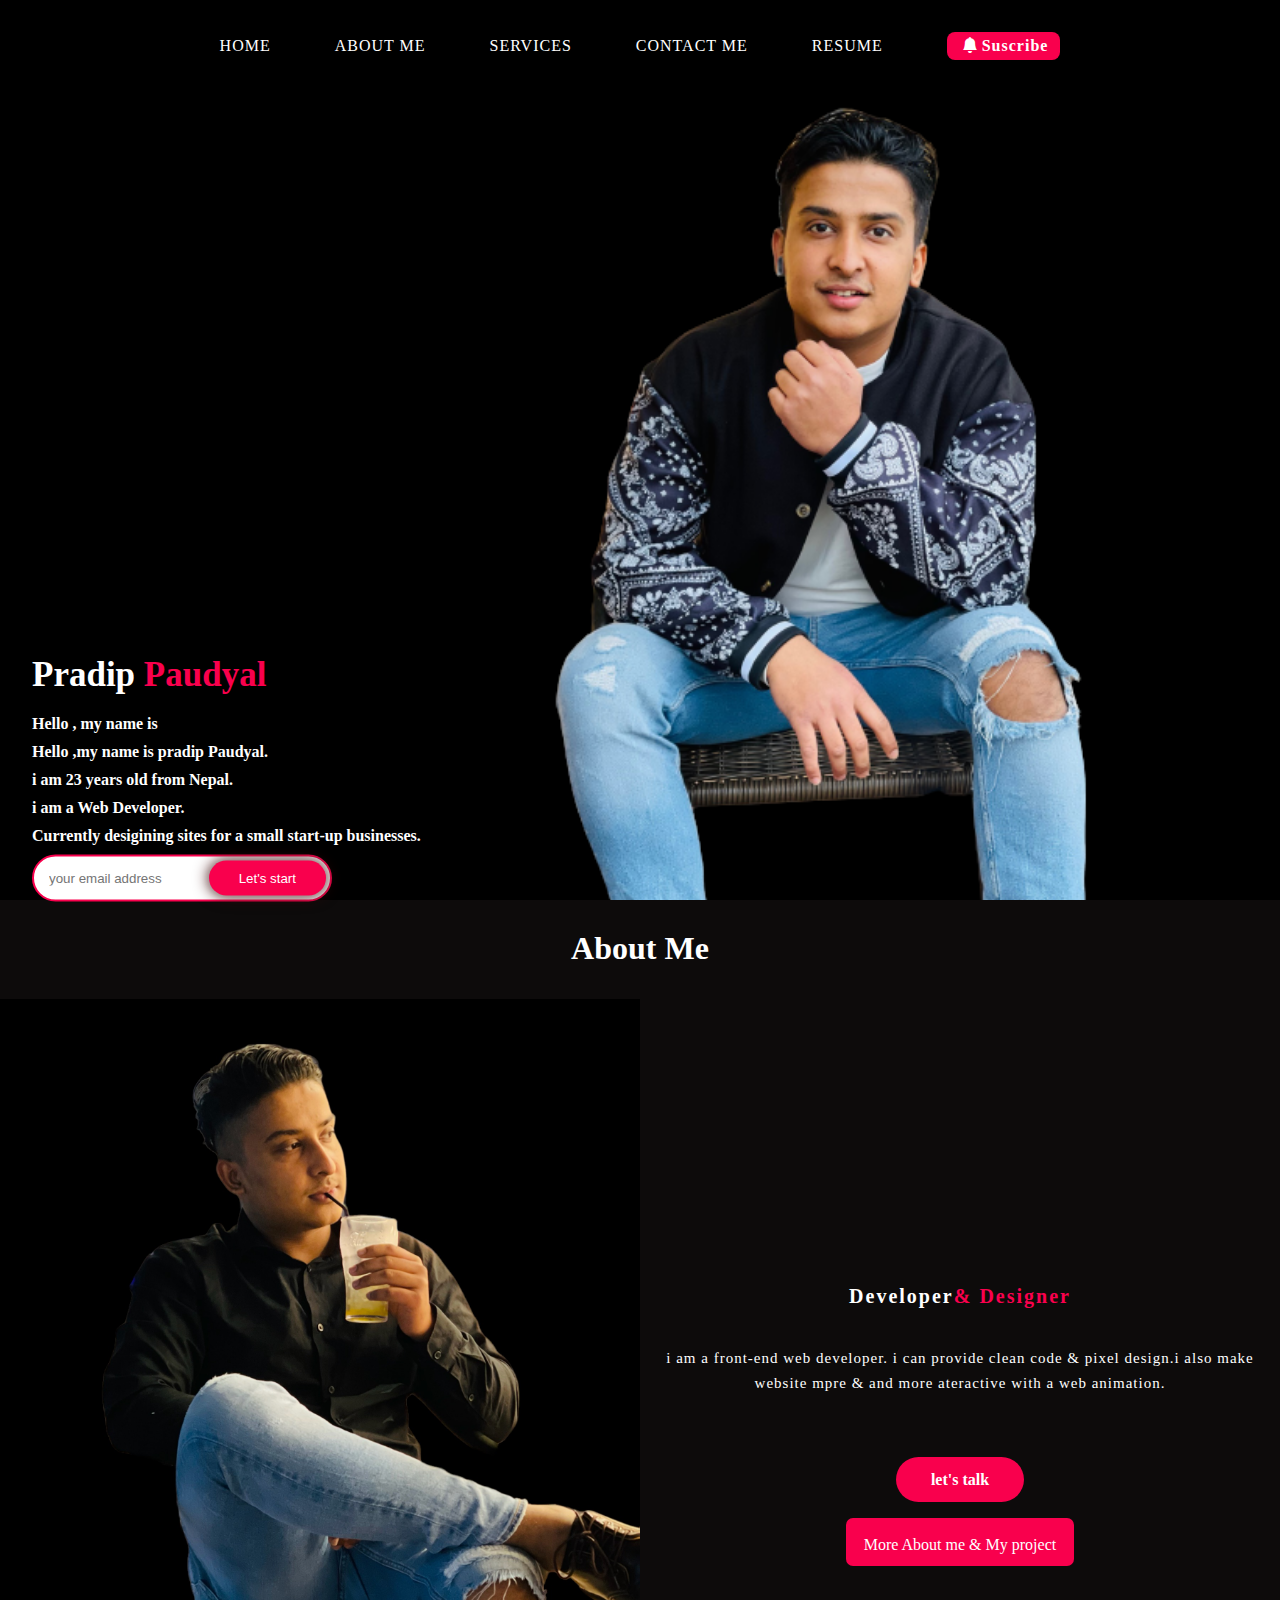
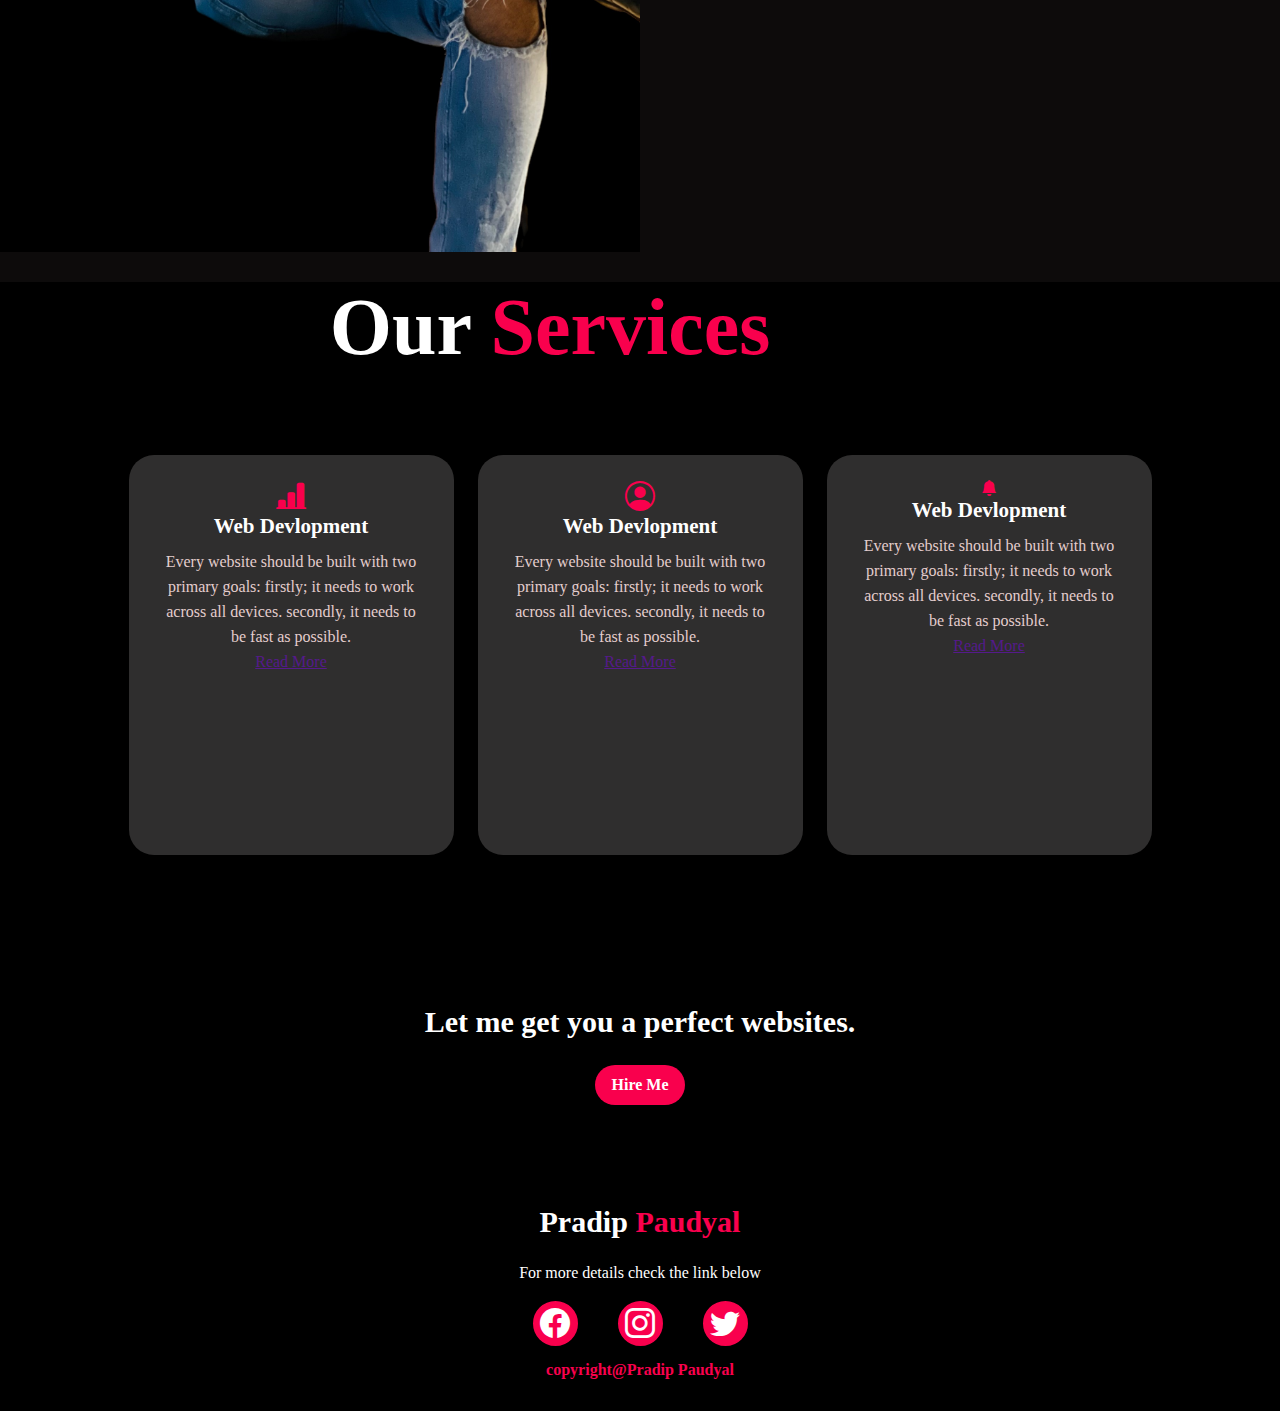
==== index.html @ ce9919db "some changes" ====
<!DOCTYPE html>
<html lang="en">

<head>
    <meta charset="UTF-8">
    <meta http-equiv="X-UA-Compatible" content="IE=edge">
    <meta name="viewport" content="width=device-width, initial-scale=1.0">
    <title>portfolio</title>
    <link rel="stylesheet" href="Css/style.css">
    <link rel="stylesheet" href="https://cdn.jsdelivr.net/npm/bootstrap-icons@1.10.5/font/bootstrap-icons.css">
    <link rel="shortcut icon"
        href="/woman-resume-with-magnifier-table-cv-resume-concept-finding-worker-apply-job-business-opportunity-cv-profile_613284-42.jpg"
        type="image/x-icon">

</head>


<body>
    <div class="nav-bar">
        <div class="nav-bar1">
            <a href="">HOME</a>
            <a href="#about">ABOUT ME</a>
            <a href="#service">SERVICES</a>
            <a href="#contact-me">CONTACT ME </a>
            <a href="Html/Resume.html">RESUME</a>
            <a href="" class="btn" style="float: right;">
                <i class="bi bi-bell-fill"></i>Suscribe </a>
        </div>
        <div style="clear: both;"></div>
        <div class="content" id="content">
            <h1>Pradip <span>Paudyal</span> </h1>
            <h3> Hello , my name is </h3>
            <h3>Hello ,my name is pradip Paudyal.</h3>
            <h3>i am 23 years old from Nepal.</h3>
            <h3>i am a Web Developer. </h3>
            <h3>Currently desigining sites for a small start-up businesses.</h3>

            <div class="heading">
                <form>
                    <input type="email" name="email" id="email" placeholder="your email address">
                    <input type="submit" name="submit" value="Let's start">
                </form>

            </div>

        </div>
    </div>
    <div class="about" id="about">
        <h2>About Me</h2>
        <div class="main">
            <div class="image font-reset"><img src="../image/me.JPG" alt="" ></div>

            <div class="about-text">

                <h5>Developer <span>& Designer</span> </h5>
                <p>i am a front-end web developer. i can provide clean code & pixel design.i also make
                    website mpre & and more ateractive with a web animation. </p>
                <div class="lets-talk-button"> <a href="../Html/Chatbot.html">let's talk</a></div>


                <div class="myproject">
                    <a href="/Html/myproject.html">More About me & My project</a>
                </div>
            </div>
        </div>
    </div>
    <div class="service" id="service">
        <div class="title">
            <h2>Our <span>Services</span> </h2>
        </div>
        <div class="title2">
            <div class="box1">
                <i class="bi bi-bar-chart-line-fill"></i>
                <h5>Web Devlopment</h5>
                <div class="paragraph">
                    <p>
                        Every website should be built with two primary goals: firstly; it needs to work across
                        all devices. secondly, it needs to be fast as possible.</p>
                    <p style="text-align: center ">
                        <a class="button" href="">Read More</a></p>
                </div>
            </div>


            <div class="box1">
                <i class="bi bi-person-circle"></i>
                <h5>Web Devlopment</h5>
                <div class="paragraph">
                    <p>
                        Every website should be built with two primary goals: firstly; it needs to work across
                        all devices. secondly, it needs to be fast as possible.</p>
                    <p style="text-align: center ">
                        <a class="button" href="">Read More</a></p>
                </div>
            </div>


            <div class="box1">
                <i class="bi bi-bell-fill"></i>
                <h5>Web Devlopment</h5>
                <div class="paragraph">
                    <p>
                        Every website should be built with two primary goals: firstly; it needs to work across
                        all devices. secondly, it needs to be fast as possible.</p>
                    <p style="text-align: center ">
                        <a class="button" href="">Read More</a></p>
                </div>
            </div>
        </div>
    </div>
    <div class="contact-me" id="contact-me">
        <p>
            Let me get you a perfect websites.
        </p>
        <a class="button-two" href="">Hire Me</a>
    </div>
    <footer>
        <p>Pradip <span>Paudyal</span> </p>
        <p>For more details check the link below</p>
        <div class="footer">
            <a href=""><i class="bi bi-facebook"></i></a>
            <a href=""><i class="bi bi-instagram"></i></a>
            <a href=""><i class="bi bi-twitter"></i></a>
        </div>
        <p class="finish">copyright@Pradip Paudyal</p>
    </footer>

</body>

</html>
---- Css/style.css ----
* {
  padding: 0;
  margin: 0;

  box-sizing: border-box;
}

html,
body {
  scroll-behavior: smooth;
  box-sizing: border-box;
  background-color: black;
}

html::-webkit-scrollbar {
  display: none;
}

.nav-bar {
  height: 100vh;
  width: 100%;
  background-image: url(../image/profile.png);
  background-size: contain;
  scroll-behavior: smooth;
  background-repeat: no-repeat;
  background-color: black;
  background-position: calc(80%) 5rem;
}

.nav-bar1 {
  position: fixed;
  background-color: black;
  top: 0;
  width: 100%;
  text-align: center;
  display: flex;
  align-items: center;
  justify-content: center;
  z-index: 2;
}

.nav-bar1 > a {
  text-decoration: none;
  letter-spacing: 1px;
  color: white;
  text-align: center;
  margin: 2rem;
}

div > a:hover {
  color: #f9004d;
  transition: 0.3s;
}

.btn {
  background-color: #f9004d;
  border: 2px solid transparent;

  border-radius: 0.5rem;
  font-weight: bold;
  padding: 3px 10px;
  transition: transform 0.3s;
  text-align: left;
}

.btn:hover {
  transform: scale(1.2);
  color: white;
}

.bi-bell-fill {
  font-size: medium;
  padding: 3px;
}

.content {
  position: absolute;
  /* left: 0; */
  bottom: -15%;
  transform: translateY(-50%);
  text-align: left;
  padding-left: 2rem;
}

h1 {
  color: white;
  margin: 20px 0px 20px;
  font-size: 35px;
}

h3 {
  color: white;
  font-size: 1rem;
  margin-bottom: 10px;
}

.contact-me > h1,
h3:hover {
  color: rgba(249, 0, 77, 0.5);
  transition: 1s;
  cursor: pointer;
  transform: scaleX(1.1);
}

.heading form {
  width: 300px;
  max-width: 100%;
  position: relative;
}

span {
  color: #f9004d;
}

.heading form input:first-child {
  display: inline-block;
  width: 100%;
  padding: 14px 130px 14px 15px;
  border: 2px solid #f9004d;
  outline: none;
  border-radius: 30px;
}

.heading form input:last-child {
  display: inline-block;
  position: absolute;
  outline: none;
  border: none;
  padding: 10px 30px;
  border-radius: 30px;
  background-color: #f9004d;
  color: white;
  box-shadow: 0px 0px 6px rgb(169, 155, 155), 0px 0px 16px #390202;
  top: 6px;
  right: 6px;
}

.about {
  width: 100%;
  padding: 30px 0px;
  background-color: rgb(13, 11, 11);
  display: flex;
  flex-direction: column;
  justify-content: center;
}

h2 {
  color: white;
  text-align: center;
  font-size: xx-large;
  padding-bottom: 2rem;
}

.image {
  display: flex;
  flex: 1;
}

.image > img {
  height: auto;
  width: 450px;
  text-align: left;
}

.about-text {
  width: 550px;
  display: flex;
  justify-content: center;
  flex-direction: column;
  flex: 1;
}

.main {
  flex-direction: row;
  display: flex;
  align-items: center;
  justify-content: center;
  
}

.main > div {
  flex: 1;
}

.main > div > img {
  width: 100%;
}

.font-reset {
    font-size: 0;
}

.about-text h5 {
  color: white;
  font-size: 20px;
  letter-spacing: 2px;
  margin-bottom: 22px;
  text-transform: capitalize;
  display: flex;
  flex: 1;
  justify-content: center;
}

.about-text p {
  color: white;
  letter-spacing: 1px;
  font-size: 15px;
  line-height: 25px;
  margin-bottom: 45px;
  text-align: center;
  padding: 1rem;
}

.lets-talk-button {
  display: flex;
  justify-content: center;
}

.lets-talk-button > a {
  background-color: #f9004d;
  color: white;
  text-decoration: none;
  border: 2px solid transparent;
  font-weight: bold;
  border-radius: 35px;
  transition: 0.4s;
  padding: 0.7rem;
  text-decoration: none;
  display: flex;
  justify-content: center;
  width: 20%;
}

.about-text > a:hover {
  background-color: transparent;
  border: 2px solid #f9004d;
  cursor: pointer;
}

.service {
  background-color: black;

  width: 100%;
}

.title > h2 {
  color: white;
  font-size: 80px;
  width: 1100px;
 
  text-align: center;
}

.title2 {
  display: flex;
  justify-content: center;
  align-items: center;
  min-height: 500px;
}

.box1 {
  height: 400px;
  width: 325px;
  padding: 25px 30px;
  background: rgb(47, 46, 46);
  border-radius: 25px;
  margin: 12px;
  position: relative;
  overflow: hidden;
  text-align: center;
}

h5 {
  color: white;
  font-size: 21px;
  margin-bottom: 10px;
}

.paragraph {
  color: rgb(228, 205, 205);
  font-size: 16px;
  line-height: 25px;
  margin-bottom: 23px;
}

.box1 .button-two {
  background-color: #f9004d;
  color: white;
  text-decoration: none;
  border: 2px solid transparent;
  font-weight: bold;
  border-radius: 35px;
  transition: 0.4s;
  padding: 9px 14px;
}

.box1 .button:hover {
  background-color: transparent;
  border: 2px solid #f9004d;
  cursor: pointer;
}

.contact-me {
  width: 100%;
  height: 300px;
  background: black;
  display: flex;
  align-items: center;
  flex-direction: column;
  justify-content: center;
}

.contact-me > p {
  color: white;
  font-size: 30px;
  font-weight: bold;
  margin-bottom: 26px;
}

.contact-me .button-two {
  background-color: #f9004d;
  color: white;
  text-decoration: none;
  border: 2px solid transparent;
  font-weight: bold;
  border-radius: 35px;
  transition: 0.4s;
  padding: 9px 14px;
}

.contact-me .button-two:hover {
  background-color: transparent;
  border: 2px solid #f9004d;
  cursor: pointer;
}

div > i {
  color: #f9004d;
  font-weight: 30px;
}

footer {
  position: relative;
  width: 100%;

  background: black;
  display: flex;
  flex-direction: column;
  align-items: center;
  justify-content: center;
}

footer p:nth-child(1) {
  font-size: 30px;
  color: white;
  margin-bottom: 20px;
  font-weight: bold;
}

footer p:nth-child(2) {
  color: white;
  font-size: 16px;
  width: 500px;
  text-align: center;
  line-height: 27px;
}

.footer {
  display: flex;
}

.footer > a {
  width: 45px;
  height: 45px;
  align-items: center;
  display: flex;
  justify-content: center;
  border: 2;
  border: 2px solid #f9004d;
  border-radius: 50%;
  margin: 15px 20px;
  color: white;
  text-decoration: none;
  background-color: #f9004d;
}

.footer > a:hover {
  background-color: black;
  color: white;
}

.finish {
  font-size: 16px;
  font-weight: bold;
  color: #f9004d;
  position: relative;
  text-align: end;
  padding-bottom: 2rem;
}

i {
  font-size: 30px;
  font-weight: bold;
}

.myproject > a {
  text-decoration: none;
  background-color: #f9004d;
  border: 2px solid #f9004d;
  height: 3rem;
  color: #fff;
  padding: 1rem;
  border-radius: 7px;
  display: flex;
  flex-direction: column;
  text-align: center;
}

.myproject > a:hover {
  background-color: black;
  color: white;
}

.myproject {
  margin-top: 1rem;
  display: flex;
  justify-content: center;
  vertical-align: middle;
}

@media only screen and (max-width: 600px) {
  .nav-bar {
    width: 32px;
  }
}

/* Small devices (portrait tablets and large phones, 600px and up) */
@media only screen and (min-width: 600px) {
  body {
    background: green;
  }
}

/* Medium devices (landscape tablets, 768px and up) */
@media only screen and (min-width: 768px) {
  body {
    background: blue;
  }
}

/* Large devices (laptops/desktops, 992px and up) */
@media only screen and (min-width: 992px) {
  body {
    background: orange;
  }
}

/* Extra large devices (large laptops and desktops, 1200px and up) */
@media only screen and (min-width: 1200px) {
  body {
    background: pink;
  }
}
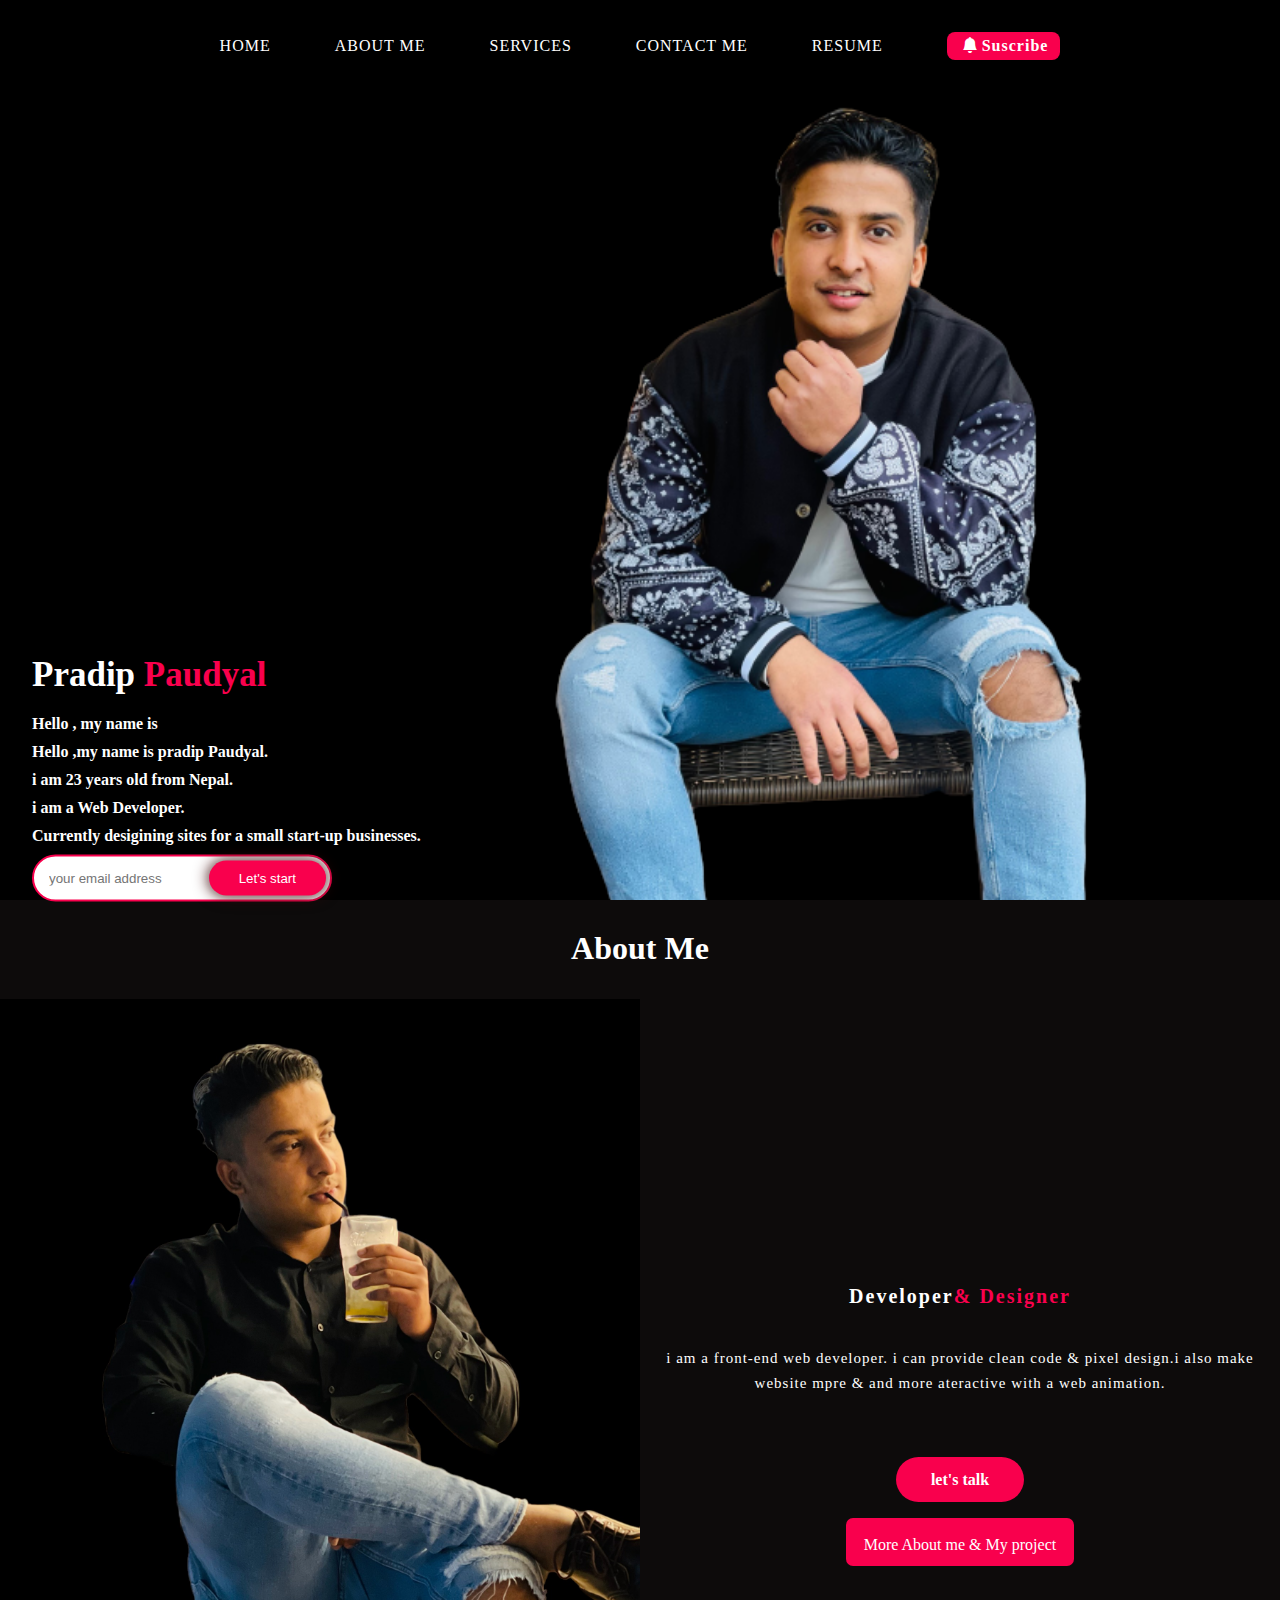
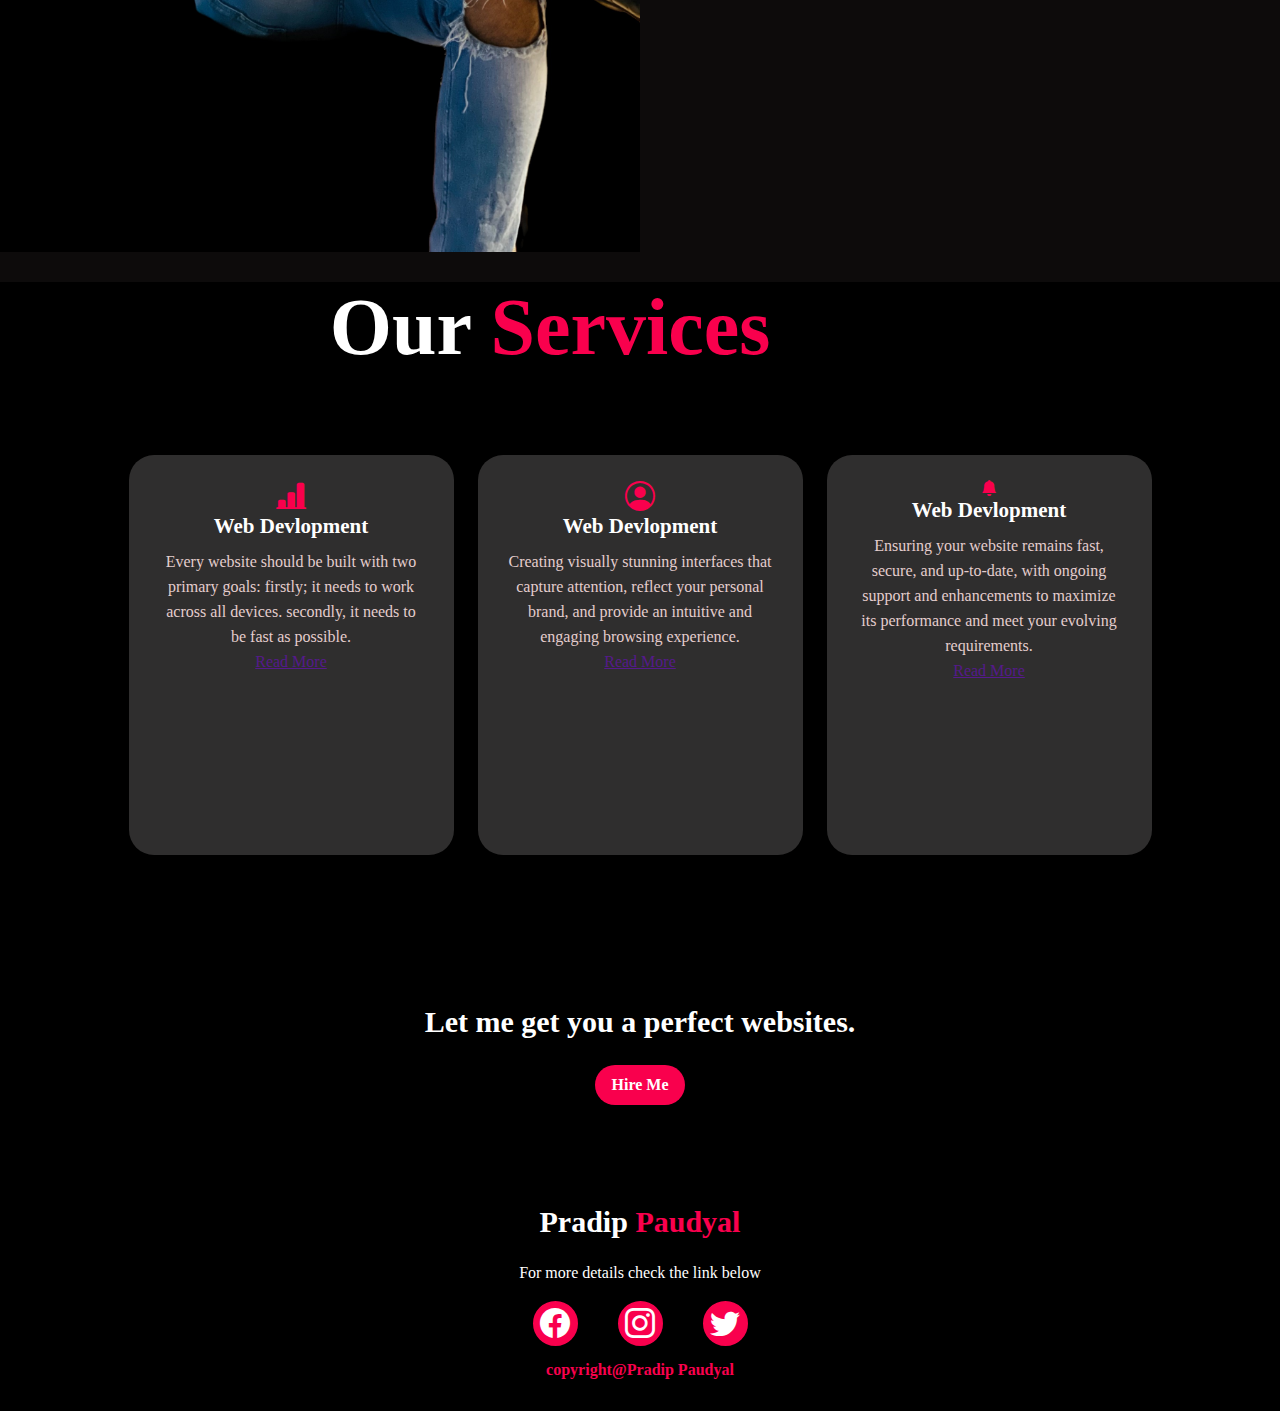
==== commit 63768236: "some changes" ====
--- a/index.html
+++ b/index.html
@@ -48,7 +48,7 @@
     <div class="about" id="about">
         <h2>About Me</h2>
         <div class="main">
-            <div class="image font-reset"><img src="../image/me.JPG" alt="" ></div>
+            <div class="image font-reset"><img src="image/me.JPG" alt=""></div>
 
             <div class="about-text">
 
@@ -87,8 +87,8 @@
                 <h5>Web Devlopment</h5>
                 <div class="paragraph">
                     <p>
-                        Every website should be built with two primary goals: firstly; it needs to work across
-                        all devices. secondly, it needs to be fast as possible.</p>
+                        Creating visually stunning interfaces that capture attention, reflect your personal brand, and
+                        provide an intuitive and engaging browsing experience.</p>
                     <p style="text-align: center ">
                         <a class="button" href="">Read More</a></p>
                 </div>
@@ -100,8 +100,8 @@
                 <h5>Web Devlopment</h5>
                 <div class="paragraph">
                     <p>
-                        Every website should be built with two primary goals: firstly; it needs to work across
-                        all devices. secondly, it needs to be fast as possible.</p>
+                        Ensuring your website remains fast, secure, and up-to-date, with ongoing support and
+                        enhancements to maximize its performance and meet your evolving requirements.</p>
                     <p style="text-align: center ">
                         <a class="button" href="">Read More</a></p>
                 </div>
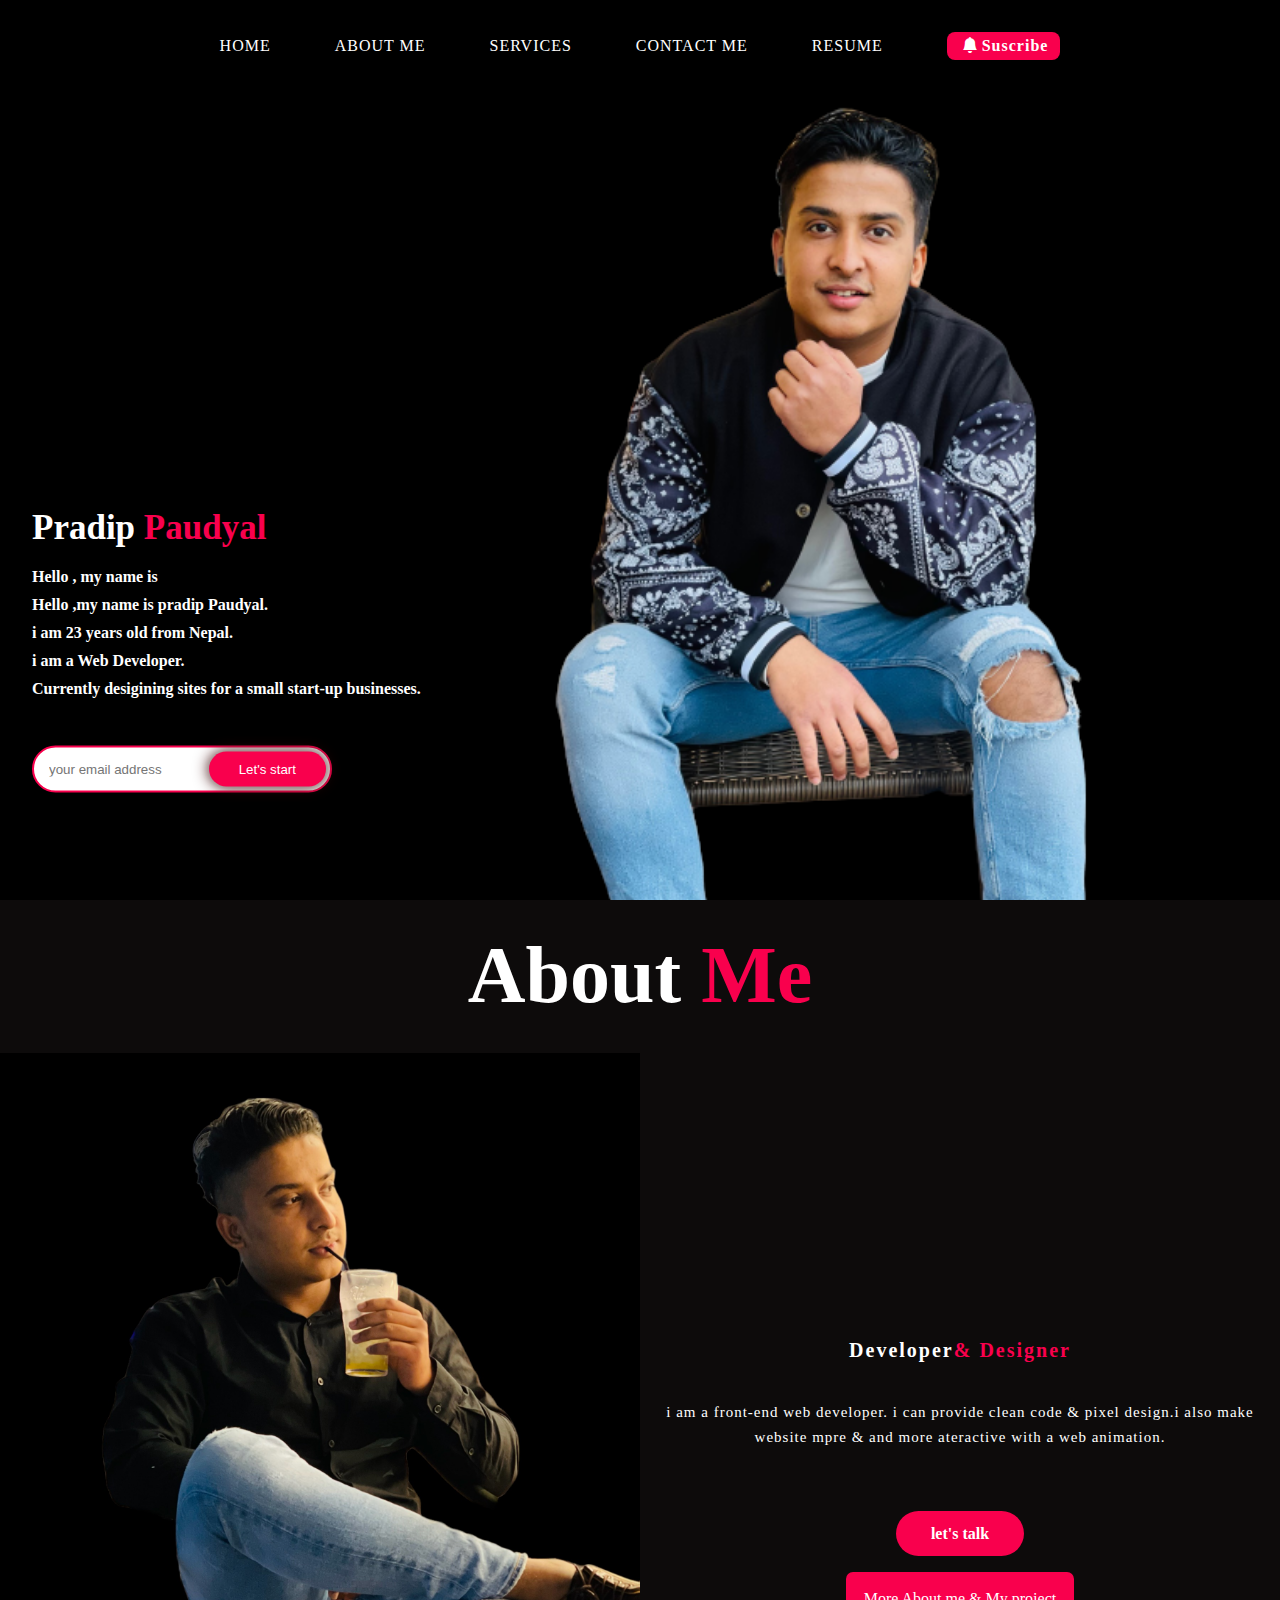
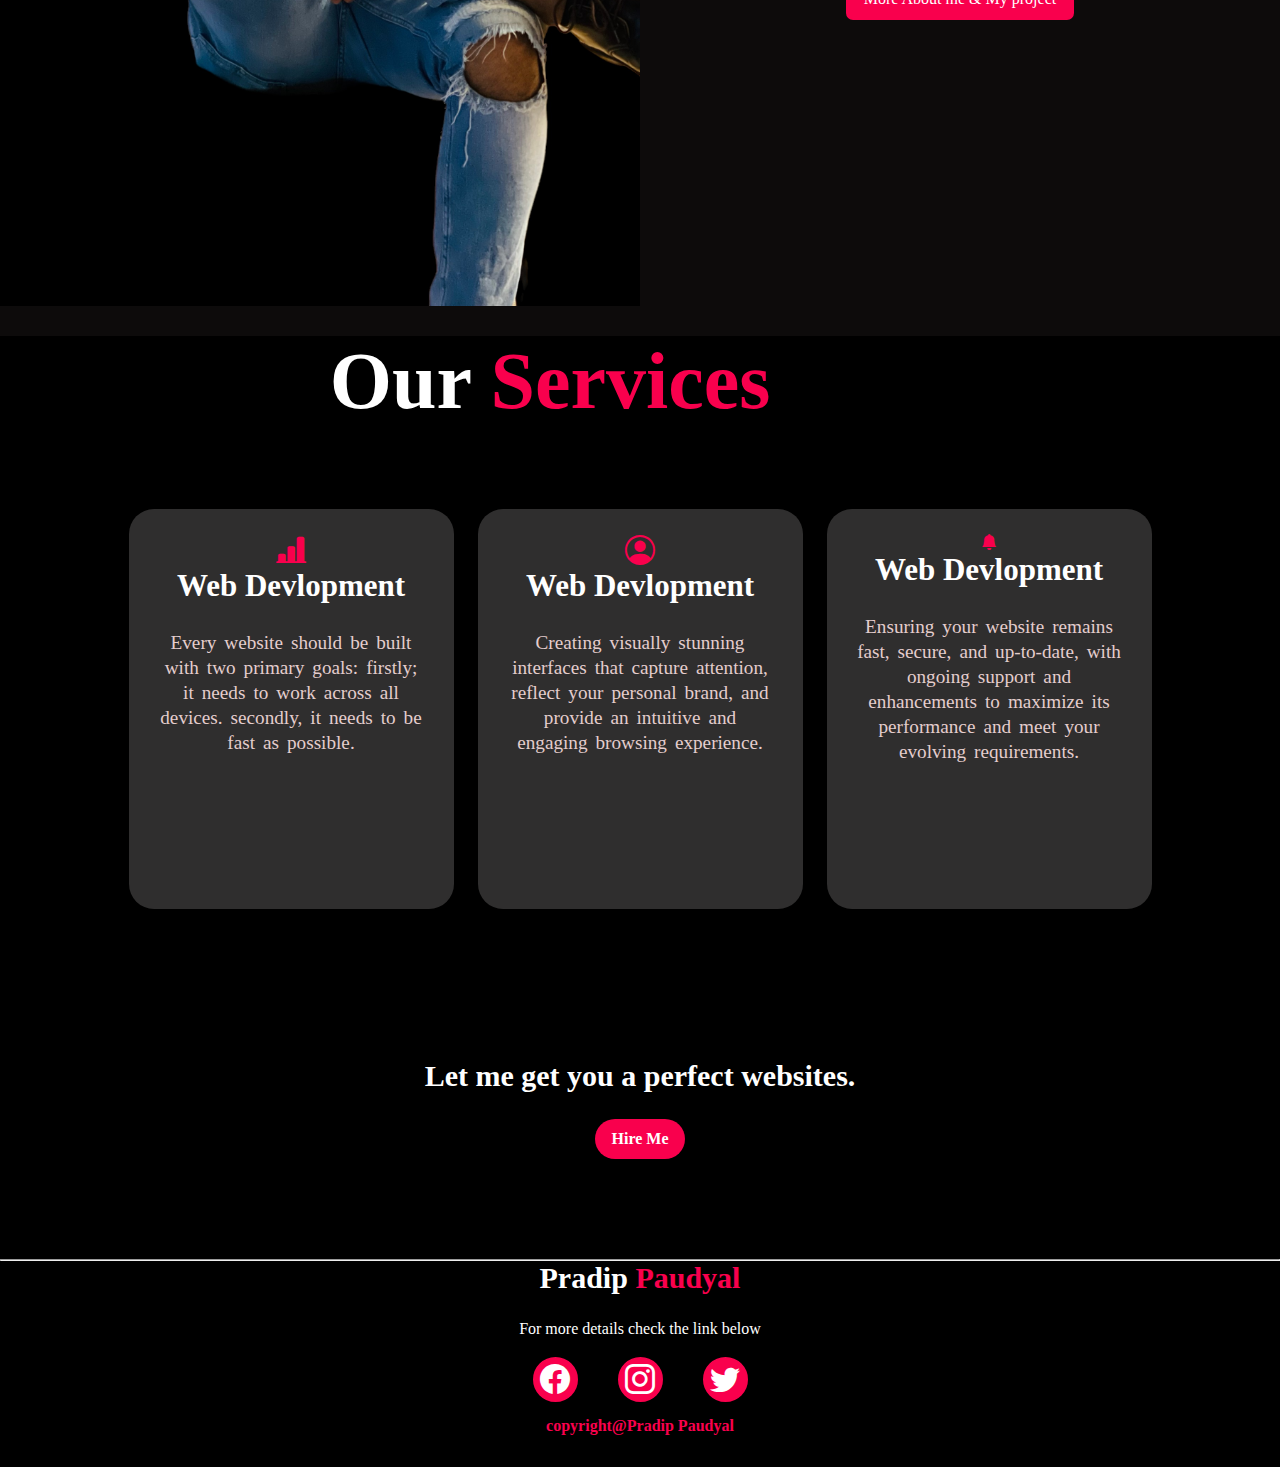
==== commit b2195853: "some changes" ====
--- a/index.html
+++ b/index.html
@@ -46,7 +46,7 @@
         </div>
     </div>
     <div class="about" id="about">
-        <h2>About Me</h2>
+        <h2>About <span>Me</span></h2>
         <div class="main">
             <div class="image font-reset"><img src="image/me.JPG" alt=""></div>
 
@@ -55,7 +55,7 @@
                 <h5>Developer <span>& Designer</span> </h5>
                 <p>i am a front-end web developer. i can provide clean code & pixel design.i also make
                     website mpre & and more ateractive with a web animation. </p>
-                <div class="lets-talk-button"> <a href="../Html/Chatbot.html">let's talk</a></div>
+                <div class="lets-talk-button"> <a href="/Html/Chatbot.html">let's talk</a></div>
 
 
                 <div class="myproject">
@@ -76,8 +76,7 @@
                     <p>
                         Every website should be built with two primary goals: firstly; it needs to work across
                         all devices. secondly, it needs to be fast as possible.</p>
-                    <p style="text-align: center ">
-                        <a class="button" href="">Read More</a></p>
+                    
                 </div>
             </div>
 
@@ -89,8 +88,7 @@
                     <p>
                         Creating visually stunning interfaces that capture attention, reflect your personal brand, and
                         provide an intuitive and engaging browsing experience.</p>
-                    <p style="text-align: center ">
-                        <a class="button" href="">Read More</a></p>
+                    
                 </div>
             </div>
 
@@ -102,8 +100,7 @@
                     <p>
                         Ensuring your website remains fast, secure, and up-to-date, with ongoing support and
                         enhancements to maximize its performance and meet your evolving requirements.</p>
-                    <p style="text-align: center ">
-                        <a class="button" href="">Read More</a></p>
+                    
                 </div>
             </div>
         </div>
@@ -113,12 +110,13 @@
             Let me get you a perfect websites.
         </p>
         <a class="button-two" href="">Hire Me</a>
-    </div>
+    </div> <hr>
+   
     <footer>
         <p>Pradip <span>Paudyal</span> </p>
         <p>For more details check the link below</p>
         <div class="footer">
-            <a href=""><i class="bi bi-facebook"></i></a>
+            <a href="https://www.facebook.com/pradip.paudyal.395"><i class="bi bi-facebook"></i></a>
             <a href=""><i class="bi bi-instagram"></i></a>
             <a href=""><i class="bi bi-twitter"></i></a>
         </div>
--- a/Css/style.css
+++ b/Css/style.css
@@ -76,7 +76,7 @@
 .content {
   position: absolute;
   /* left: 0; */
-  bottom: -15%;
+  bottom: -5%;
   transform: translateY(-50%);
   text-align: left;
   padding-left: 2rem;
@@ -106,6 +106,7 @@
   width: 300px;
   max-width: 100%;
   position: relative;
+  margin-top: 3rem;
 }
 
 span {
@@ -147,7 +148,7 @@
 h2 {
   color: white;
   text-align: center;
-  font-size: xx-large;
+  font-size: 80px;
   padding-bottom: 2rem;
 }
 
@@ -272,15 +273,17 @@
 
 h5 {
   color: white;
-  font-size: 21px;
+  font-size: 31px;
   margin-bottom: 10px;
 }
 
 .paragraph {
   color: rgb(228, 205, 205);
-  font-size: 16px;
+  font-size: 1.2rem;
   line-height: 25px;
   margin-bottom: 23px;
+ word-spacing: .2rem;
+ padding-top: 1rem;
 }
 
 .box1 .button-two {
